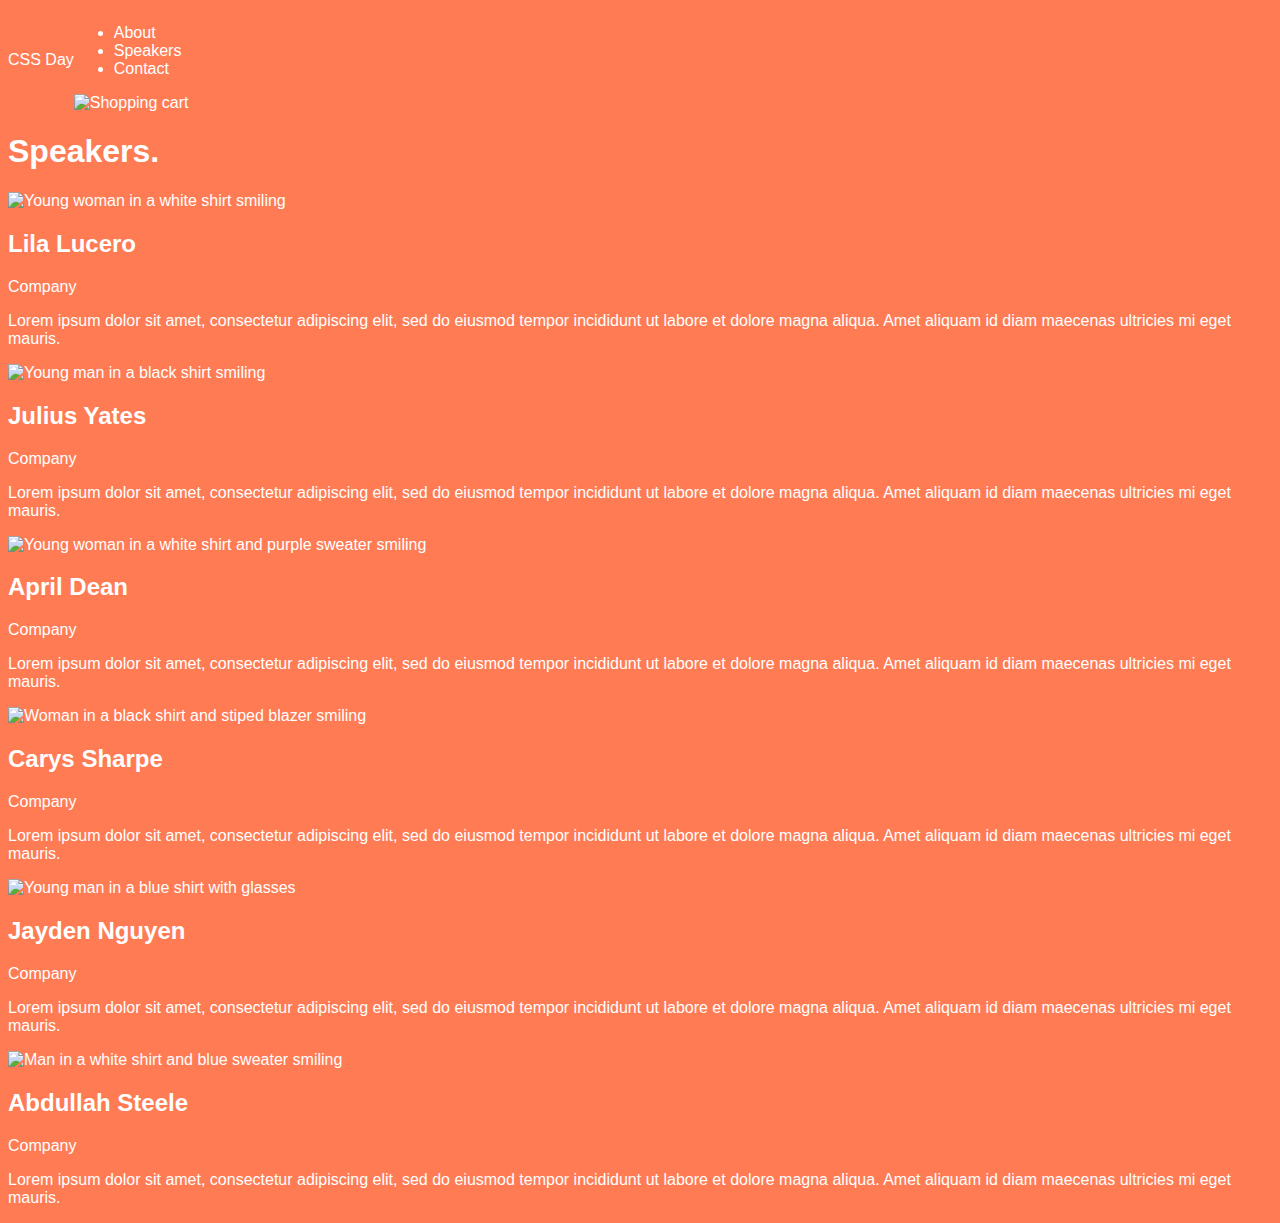
==== speakers.html @ f6e1ea69 "init comit" ====
<!DOCTYPE html>
<html lang="en">

<head>
    <meta charset="UTF-8">
    <meta http-equiv="X-UA-Compatible" content="IE=edge">
    <meta name="viewport" content="width=device-width, initial-scale=1.0">
    <title>CSS Day Speakers</title>
    <link rel="stylesheet" href="styles/speakers.css">
</head>

<body>
    <header>
        <a href="/">CSS Day</a>
        <div>
            <nav>
                <ul>
                    <li><a href="#">About</a></li>
                    <li><a href="speakers.html">Speakers</a></li>
                    <li><a href="#">Contact</a></li>
                </ul>
            </nav>
            <img src="./icons/shopping-cart.svg" alt="Shopping cart">
        </div>
    </header>
    <main>
        <h1>Speakers.</h1>
        <div>
            <img src="https://images.unsplash.com/photo-1611432579699-484f7990b127?ixlib=rb-4.0.3&ixid=MnwxMjA3fDB8MHxwaG90by1wYWdlfHx8fGVufDB8fHx8&auto=format&fit=crop&w=1770&q=80"
                alt="Young woman in a white shirt smiling">
            <h2>Lila Lucero</h2>
            <p>Company</p>
            <p>Lorem ipsum dolor sit amet, consectetur adipiscing elit, sed do eiusmod tempor incididunt ut labore et
                dolore magna aliqua. Amet aliquam id diam maecenas ultricies mi eget mauris.</p>
        </div>

        <div>
            <img src="https://images.unsplash.com/photo-1633332755192-727a05c4013d?ixlib=rb-4.0.3&ixid=MnwxMjA3fDB8MHxwaG90by1wYWdlfHx8fGVufDB8fHx8&auto=format&fit=crop&w=1180&q=80"
                alt="Young man in a black shirt smiling">
            <h2>Julius Yates</h2>
            <p>Company</p>
            <p>Lorem ipsum dolor sit amet, consectetur adipiscing elit, sed do eiusmod tempor incididunt ut labore et
                dolore magna aliqua. Amet aliquam id diam maecenas ultricies mi eget mauris.</p>
        </div>

        <div>
            <img src="https://images.unsplash.com/photo-1627161683077-e34782c24d81?ixlib=rb-4.0.3&ixid=MnwxMjA3fDB8MHxwaG90by1wYWdlfHx8fGVufDB8fHx8&auto=format&fit=crop&w=806&q=80"
                alt="Young woman in a white shirt and purple sweater smiling">
            <h2>April Dean</h2>
            <p>Company</p>
            <p>Lorem ipsum dolor sit amet, consectetur adipiscing elit, sed do eiusmod tempor incididunt ut labore et
                dolore magna aliqua. Amet aliquam id diam maecenas ultricies mi eget mauris.</p>
        </div>

        <div>
            <img src="https://images.unsplash.com/photo-1573497019940-1c28c88b4f3e?ixlib=rb-4.0.3&ixid=MnwxMjA3fDB8MHxwaG90by1wYWdlfHx8fGVufDB8fHx8&auto=format&fit=crop&w=774&q=80"
                alt="Woman in a black shirt and stiped blazer smiling">
            <h2>Carys Sharpe</h2>
            <p>Company</p>
            <p>Lorem ipsum dolor sit amet, consectetur adipiscing elit, sed do eiusmod tempor incididunt ut labore et
                dolore magna aliqua. Amet aliquam id diam maecenas ultricies mi eget mauris.</p>
        </div>

        <div>
            <img src="https://images.unsplash.com/photo-1540569014015-19a7be504e3a?ixlib=rb-4.0.3&ixid=MnwxMjA3fDB8MHxwaG90by1wYWdlfHx8fGVufDB8fHx8&auto=format&fit=crop&w=1035&q=80"
                alt="Young man in a blue shirt with glasses">
            <h2>Jayden Nguyen</h2>
            <p>Company</p>
            <p>Lorem ipsum dolor sit amet, consectetur adipiscing elit, sed do eiusmod tempor incididunt ut labore et
                dolore magna aliqua. Amet aliquam id diam maecenas ultricies mi eget mauris.</p>
        </div>

        <div>
            <img src="https://images.unsplash.com/photo-1629425733761-caae3b5f2e50?ixlib=rb-4.0.3&ixid=MnwxMjA3fDB8MHxwaG90by1wYWdlfHx8fGVufDB8fHx8&auto=format&fit=crop&w=774&q=80"
                alt="Man in a white shirt and blue sweater smiling">
            <h2>Abdullah Steele</h2>
            <p>Company</p>
            <p>Lorem ipsum dolor sit amet, consectetur adipiscing elit, sed do eiusmod tempor incididunt ut labore et
                dolore magna aliqua. Amet aliquam id diam maecenas ultricies mi eget mauris.</p>
        </div>
    </main>
</body>

</html>
---- styles/speakers.css ----
@import "base.css";
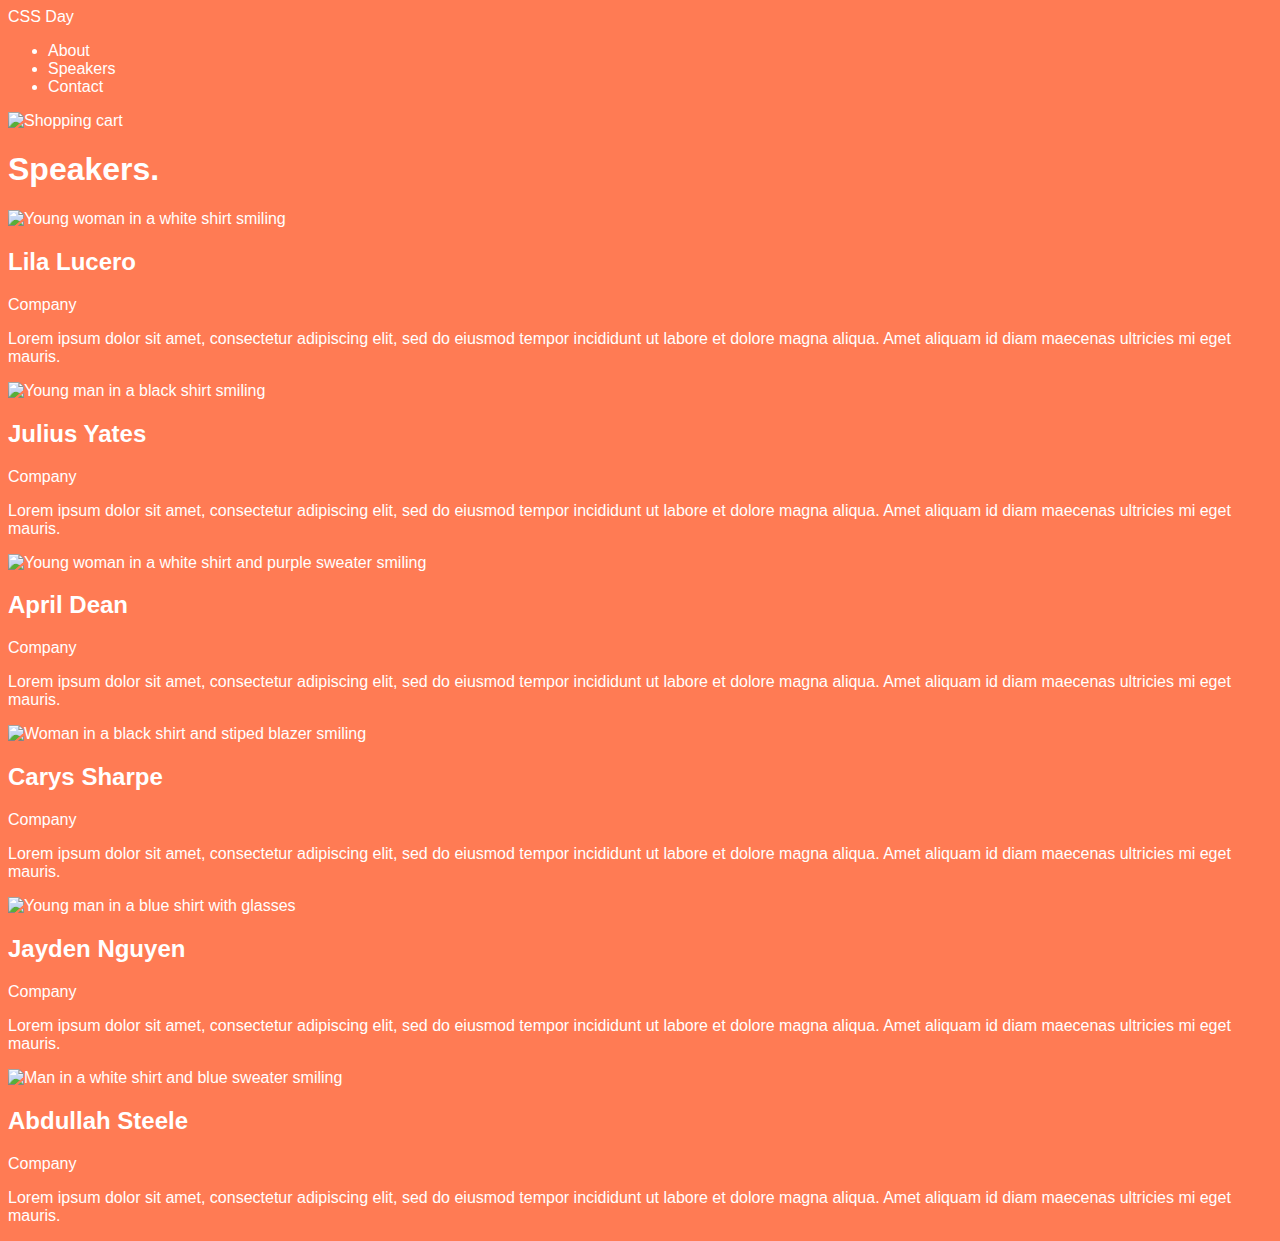
==== commit e1cbf62f: "class and list update" ====
--- a/speakers.html
+++ b/speakers.html
@@ -12,7 +12,6 @@
 <body>
     <header>
         <a href="/">CSS Day</a>
-        <div>
             <nav>
                 <ul>
                     <li><a href="#">About</a></li>
@@ -21,7 +20,6 @@
                 </ul>
             </nav>
             <img src="./icons/shopping-cart.svg" alt="Shopping cart">
-        </div>
     </header>
     <main>
         <h1>Speakers.</h1>
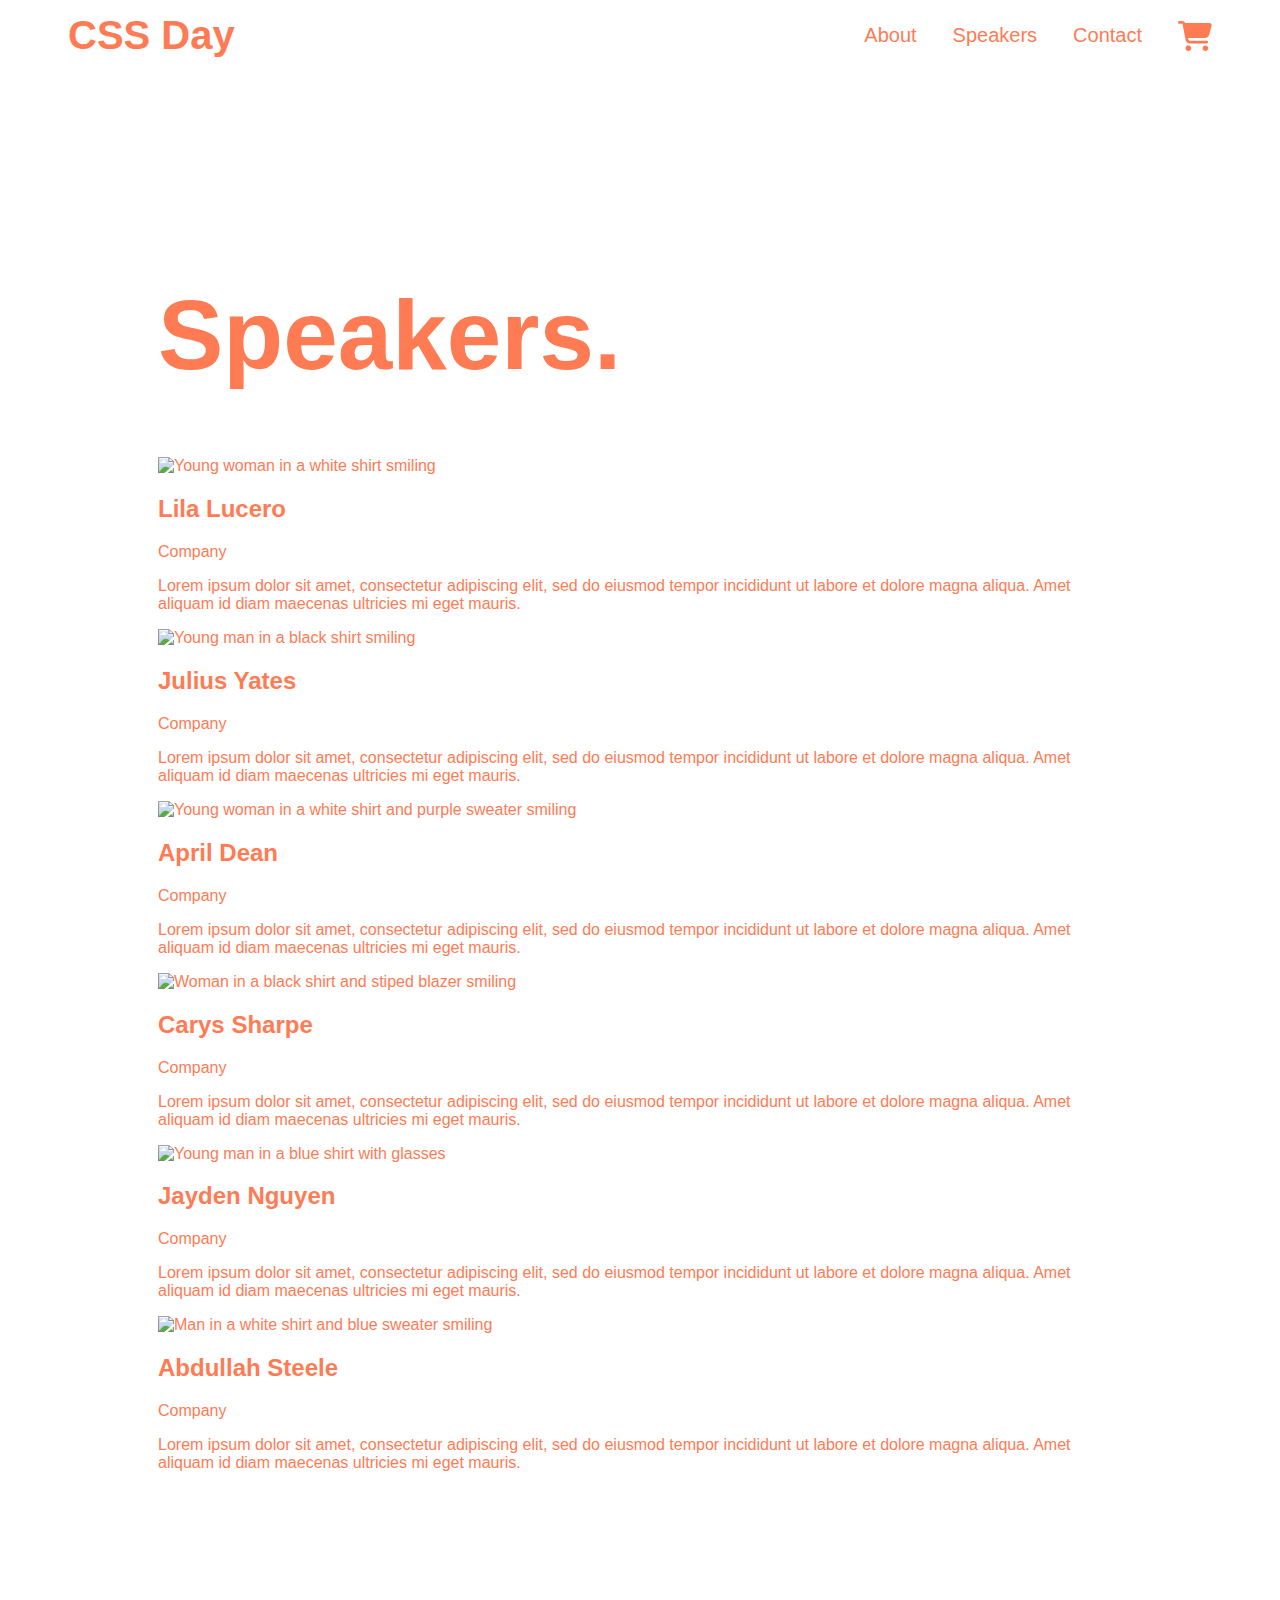
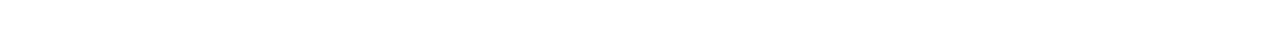
==== commit cf175a72: "2/20" ====
--- a/speakers.html
+++ b/speakers.html
@@ -9,20 +9,32 @@
     <link rel="stylesheet" href="styles/speakers.css">
 </head>
 
-<body>
-    <header>
-        <a href="/">CSS Day</a>
-            <nav>
-                <ul>
-                    <li><a href="#">About</a></li>
-                    <li><a href="speakers.html">Speakers</a></li>
-                    <li><a href="#">Contact</a></li>
-                </ul>
-            </nav>
-            <img src="./icons/shopping-cart.svg" alt="Shopping cart">
+<body class="body body--secondary speakers">
+    <header class="header">
+        <a class="header__link" href="/">CSS Day</a>
+        <nav class="nav">
+            <ul class="nav__list">
+                <li class="nav__list-item"><a href="#">About</a></li>
+                <li class="nav__list-item"><a href="speakers.html">Speakers</a></li>
+                <li class="nav__list-item"><a href="#">Contact</a></li>
+            </ul>
+        </nav>
+        <svg class="shopping-cart-icon--primary" width="34" height="30" viewBox="0 0 34 30" fill="none"
+            xmlns="http://www.w3.org/2000/svg">
+            <g clip-path="url(#clip0_5_286)">
+                <path
+                    d="M0 1.40625C0 0.626953 0.631597 0 1.41667 0H4.10243C5.40104 0 6.55208 0.75 7.08924 1.875H31.3497C32.9021 1.875 34.0354 3.33984 33.6281 4.82813L31.208 13.752C30.7062 15.5918 29.024 16.875 27.1056 16.875H10.076L10.3948 18.5449C10.5247 19.207 11.109 19.6875 11.7878 19.6875H28.8056C29.5906 19.6875 30.2222 20.3145 30.2222 21.0938C30.2222 21.873 29.5906 22.5 28.8056 22.5H11.7878C9.74549 22.5 7.99236 21.0586 7.61458 19.0723L4.56875 3.19336C4.52743 2.9707 4.33264 2.8125 4.10243 2.8125H1.41667C0.631597 2.8125 0 2.18555 0 1.40625ZM7.55556 27.1875C7.55556 26.8182 7.62884 26.4524 7.77123 26.1112C7.91362 25.77 8.12232 25.4599 8.38542 25.1988C8.64852 24.9376 8.96086 24.7304 9.30462 24.5891C9.64837 24.4477 10.0168 24.375 10.3889 24.375C10.761 24.375 11.1294 24.4477 11.4732 24.5891C11.8169 24.7304 12.1293 24.9376 12.3924 25.1988C12.6555 25.4599 12.8642 25.77 13.0065 26.1112C13.1489 26.4524 13.2222 26.8182 13.2222 27.1875C13.2222 27.5568 13.1489 27.9226 13.0065 28.2638C12.8642 28.605 12.6555 28.9151 12.3924 29.1762C12.1293 29.4374 11.8169 29.6446 11.4732 29.7859C11.1294 29.9273 10.761 30 10.3889 30C10.0168 30 9.64837 29.9273 9.30462 29.7859C8.96086 29.6446 8.64852 29.4374 8.38542 29.1762C8.12232 28.9151 7.91362 28.605 7.77123 28.2638C7.62884 27.9226 7.55556 27.5568 7.55556 27.1875ZM27.3889 24.375C28.1403 24.375 28.861 24.6713 29.3924 25.1988C29.9237 25.7262 30.2222 26.4416 30.2222 27.1875C30.2222 27.9334 29.9237 28.6488 29.3924 29.1762C28.861 29.7037 28.1403 30 27.3889 30C26.6374 30 25.9168 29.7037 25.3854 29.1762C24.8541 28.6488 24.5556 27.9334 24.5556 27.1875C24.5556 26.4416 24.8541 25.7262 25.3854 25.1988C25.9168 24.6713 26.6374 24.375 27.3889 24.375Z"
+                    fill="white" />
+            </g>
+            <defs>
+                <clipPath id="clip0_5_286">
+                    <rect width="34" height="30" fill="white" />
+                </clipPath>
+            </defs>
+        </svg>
     </header>
-    <main>
-        <h1>Speakers.</h1>
+    <main class="main">
+        <h1 class="main__title">Speakers.</h1>
         <div>
             <img src="https://images.unsplash.com/photo-1611432579699-484f7990b127?ixlib=rb-4.0.3&ixid=MnwxMjA3fDB8MHxwaG90by1wYWdlfHx8fGVufDB8fHx8&auto=format&fit=crop&w=1770&q=80"
                 alt="Young woman in a white shirt smiling">
--- a/styles/speakers.css
+++ b/styles/speakers.css
@@ -1 +1,9 @@
 @import "base.css";
+
+.speakers .main__title {
+  font-size: 98px;
+}
+
+.shopping-cart-icon--primary g path {
+  fill: var(--color-primary);
+}
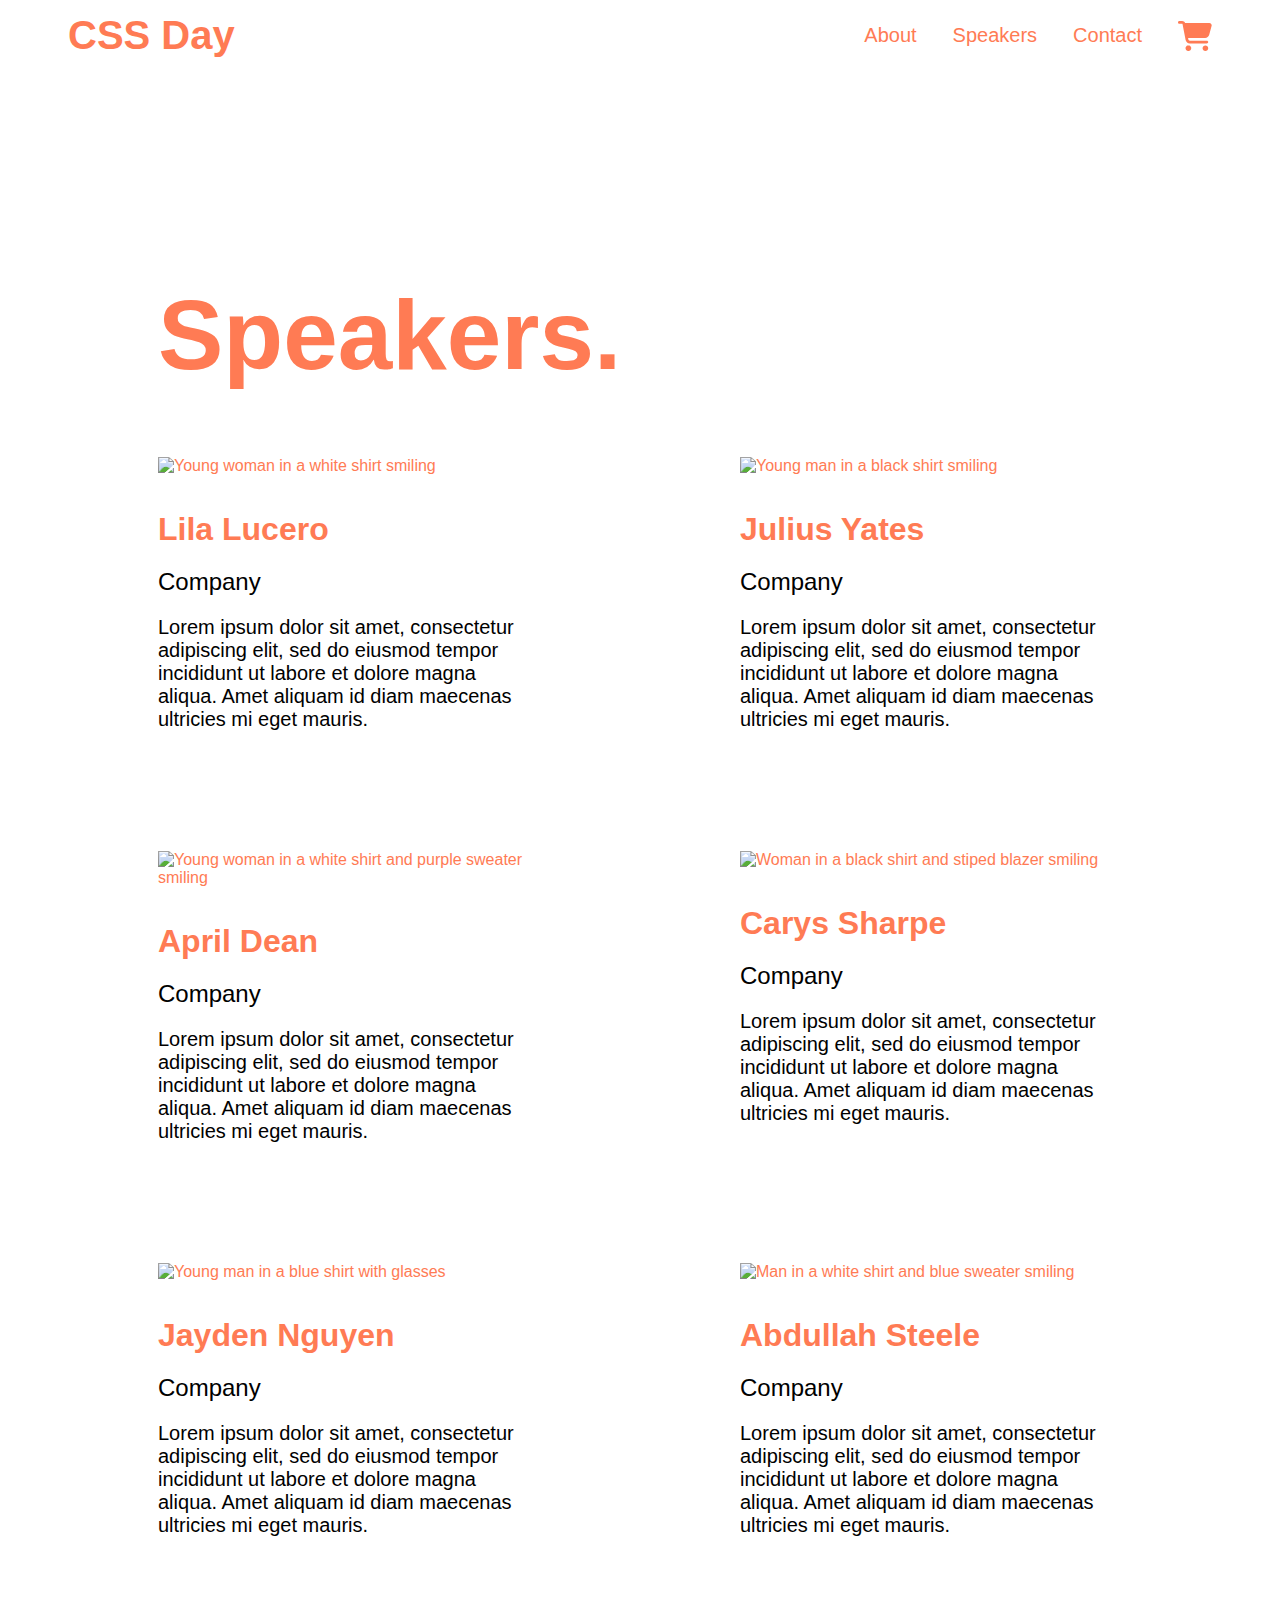
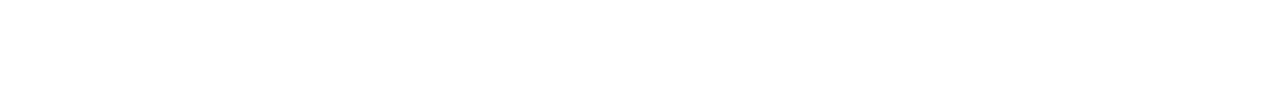
==== commit cf924f11: "updates" ====
--- a/speakers.html
+++ b/speakers.html
@@ -35,58 +35,72 @@
     </header>
     <main class="main">
         <h1 class="main__title">Speakers.</h1>
-        <div>
-            <img src="https://images.unsplash.com/photo-1611432579699-484f7990b127?ixlib=rb-4.0.3&ixid=MnwxMjA3fDB8MHxwaG90by1wYWdlfHx8fGVufDB8fHx8&auto=format&fit=crop&w=1770&q=80"
-                alt="Young woman in a white shirt smiling">
-            <h2>Lila Lucero</h2>
-            <p>Company</p>
-            <p>Lorem ipsum dolor sit amet, consectetur adipiscing elit, sed do eiusmod tempor incididunt ut labore et
-                dolore magna aliqua. Amet aliquam id diam maecenas ultricies mi eget mauris.</p>
-        </div>
+        <div class="speakers__wrapper">
+            <div class="speaker__wrapper">
+                <img class="speaker__photo"
+                    src="https://images.unsplash.com/photo-1611432579699-484f7990b127?ixlib=rb-4.0.3&ixid=MnwxMjA3fDB8MHxwaG90by1wYWdlfHx8fGVufDB8fHx8&auto=format&fit=crop&w=1770&q=80"
+                    alt="Young woman in a white shirt smiling">
+                <h2 class="speaker__name">Lila Lucero</h2>
+                <p class="speaker__company">Company</p>
+                <p class="speaker__bio">Lorem ipsum dolor sit amet, consectetur adipiscing elit, sed do eiusmod tempor
+                    incididunt ut labore et
+                    dolore magna aliqua. Amet aliquam id diam maecenas ultricies mi eget mauris.</p>
+            </div>
 
-        <div>
-            <img src="https://images.unsplash.com/photo-1633332755192-727a05c4013d?ixlib=rb-4.0.3&ixid=MnwxMjA3fDB8MHxwaG90by1wYWdlfHx8fGVufDB8fHx8&auto=format&fit=crop&w=1180&q=80"
-                alt="Young man in a black shirt smiling">
-            <h2>Julius Yates</h2>
-            <p>Company</p>
-            <p>Lorem ipsum dolor sit amet, consectetur adipiscing elit, sed do eiusmod tempor incididunt ut labore et
-                dolore magna aliqua. Amet aliquam id diam maecenas ultricies mi eget mauris.</p>
-        </div>
+            <div class="speaker__wrapper">
+                <img class="speaker__photo"
+                    src="https://images.unsplash.com/photo-1633332755192-727a05c4013d?ixlib=rb-4.0.3&ixid=MnwxMjA3fDB8MHxwaG90by1wYWdlfHx8fGVufDB8fHx8&auto=format&fit=crop&w=1180&q=80"
+                    alt="Young man in a black shirt smiling">
+                <h2 class="speaker__name">Julius Yates</h2>
+                <p class="speaker__company">Company</p>
+                <p class="speaker__bio">Lorem ipsum dolor sit amet, consectetur adipiscing elit, sed do eiusmod tempor
+                    incididunt ut labore et
+                    dolore magna aliqua. Amet aliquam id diam maecenas ultricies mi eget mauris.</p>
+            </div>
 
-        <div>
-            <img src="https://images.unsplash.com/photo-1627161683077-e34782c24d81?ixlib=rb-4.0.3&ixid=MnwxMjA3fDB8MHxwaG90by1wYWdlfHx8fGVufDB8fHx8&auto=format&fit=crop&w=806&q=80"
-                alt="Young woman in a white shirt and purple sweater smiling">
-            <h2>April Dean</h2>
-            <p>Company</p>
-            <p>Lorem ipsum dolor sit amet, consectetur adipiscing elit, sed do eiusmod tempor incididunt ut labore et
-                dolore magna aliqua. Amet aliquam id diam maecenas ultricies mi eget mauris.</p>
-        </div>
+            <div class="speaker__wrapper">
+                <img class="speaker__photo speaker__photo--top"
+                    src="https://images.unsplash.com/photo-1627161683077-e34782c24d81?ixlib=rb-4.0.3&ixid=MnwxMjA3fDB8MHxwaG90by1wYWdlfHx8fGVufDB8fHx8&auto=format&fit=crop&w=806&q=80"
+                    alt="Young woman in a white shirt and purple sweater smiling">
+                <h2 class="speaker__name">April Dean</h2>
+                <p class="speaker__company">Company</p>
+                <p class="speaker__bio">Lorem ipsum dolor sit amet, consectetur adipiscing elit, sed do eiusmod tempor
+                    incididunt ut labore et
+                    dolore magna aliqua. Amet aliquam id diam maecenas ultricies mi eget mauris.</p>
+            </div>
 
-        <div>
-            <img src="https://images.unsplash.com/photo-1573497019940-1c28c88b4f3e?ixlib=rb-4.0.3&ixid=MnwxMjA3fDB8MHxwaG90by1wYWdlfHx8fGVufDB8fHx8&auto=format&fit=crop&w=774&q=80"
-                alt="Woman in a black shirt and stiped blazer smiling">
-            <h2>Carys Sharpe</h2>
-            <p>Company</p>
-            <p>Lorem ipsum dolor sit amet, consectetur adipiscing elit, sed do eiusmod tempor incididunt ut labore et
-                dolore magna aliqua. Amet aliquam id diam maecenas ultricies mi eget mauris.</p>
-        </div>
+            <div class="speaker__wrapper">
+                <img class="speaker__photo"
+                    src="https://images.unsplash.com/photo-1573497019940-1c28c88b4f3e?ixlib=rb-4.0.3&ixid=MnwxMjA3fDB8MHxwaG90by1wYWdlfHx8fGVufDB8fHx8&auto=format&fit=crop&w=774&q=80"
+                    alt="Woman in a black shirt and stiped blazer smiling">
+                <h2 class="speaker__name">Carys Sharpe</h2>
+                <p class="speaker__company">Company</p>
+                <p class="speaker__bio">Lorem ipsum dolor sit amet, consectetur adipiscing elit, sed do eiusmod tempor
+                    incididunt ut labore et
+                    dolore magna aliqua. Amet aliquam id diam maecenas ultricies mi eget mauris.</p>
+            </div>
 
-        <div>
-            <img src="https://images.unsplash.com/photo-1540569014015-19a7be504e3a?ixlib=rb-4.0.3&ixid=MnwxMjA3fDB8MHxwaG90by1wYWdlfHx8fGVufDB8fHx8&auto=format&fit=crop&w=1035&q=80"
-                alt="Young man in a blue shirt with glasses">
-            <h2>Jayden Nguyen</h2>
-            <p>Company</p>
-            <p>Lorem ipsum dolor sit amet, consectetur adipiscing elit, sed do eiusmod tempor incididunt ut labore et
-                dolore magna aliqua. Amet aliquam id diam maecenas ultricies mi eget mauris.</p>
-        </div>
+            <div class="speaker__wrapper">
+                <img class="speaker__photo"
+                    src="https://images.unsplash.com/photo-1540569014015-19a7be504e3a?ixlib=rb-4.0.3&ixid=MnwxMjA3fDB8MHxwaG90by1wYWdlfHx8fGVufDB8fHx8&auto=format&fit=crop&w=1035&q=80"
+                    alt="Young man in a blue shirt with glasses">
+                <h2 class="speaker__name">Jayden Nguyen</h2>
+                <p class="speaker__company">Company</p>
+                <p class="speaker__bio">Lorem ipsum dolor sit amet, consectetur adipiscing elit, sed do eiusmod tempor
+                    incididunt ut labore et
+                    dolore magna aliqua. Amet aliquam id diam maecenas ultricies mi eget mauris.</p>
+            </div>
 
-        <div>
-            <img src="https://images.unsplash.com/photo-1629425733761-caae3b5f2e50?ixlib=rb-4.0.3&ixid=MnwxMjA3fDB8MHxwaG90by1wYWdlfHx8fGVufDB8fHx8&auto=format&fit=crop&w=774&q=80"
-                alt="Man in a white shirt and blue sweater smiling">
-            <h2>Abdullah Steele</h2>
-            <p>Company</p>
-            <p>Lorem ipsum dolor sit amet, consectetur adipiscing elit, sed do eiusmod tempor incididunt ut labore et
-                dolore magna aliqua. Amet aliquam id diam maecenas ultricies mi eget mauris.</p>
+            <div class="speaker__wrapper">
+                <img class="speaker__photo speaker__photo--top"
+                    src="https://images.unsplash.com/photo-1629425733761-caae3b5f2e50?ixlib=rb-4.0.3&ixid=MnwxMjA3fDB8MHxwaG90by1wYWdlfHx8fGVufDB8fHx8&auto=format&fit=crop&w=774&q=80"
+                    alt="Man in a white shirt and blue sweater smiling">
+                <h2 class="speaker__name">Abdullah Steele</h2>
+                <p class="speaker__company">Company</p>
+                <p class="speaker__bio">Lorem ipsum dolor sit amet, consectetur adipiscing elit, sed do eiusmod tempor
+                    incididunt ut labore et
+                    dolore magna aliqua. Amet aliquam id diam maecenas ultricies mi eget mauris.</p>
+            </div>
         </div>
     </main>
 </body>
--- a/styles/speakers.css
+++ b/styles/speakers.css
@@ -7,3 +7,50 @@
 .shopping-cart-icon--primary g path {
   fill: var(--color-primary);
 }
+
+.speakers__wrapper {
+  display: grid;
+  grid-template-columns: repeat(2, 1fr);
+  column-gap: 200px;
+  row-gap: 120px;
+}
+
+.speaker__wrapper {
+  max-width: 460px;
+}
+
+.speaker__photo {
+  width: 310px;
+  height: 310px;
+  object-fit: cover;
+  margin-bottom: 36px;
+}
+
+.speaker__photo--top {
+  object-position: top;
+}
+
+.speaker__name {
+  font-size: 32px;
+  margin-bottom: 20px;
+}
+
+.speaker__company {
+  font-size: 24px;
+  margin-bottom: 20px;
+}
+
+.speaker__bio {
+  font-size: 20px;
+}
+
+.speaker__company,
+.speaker__bio {
+  color: var(--color-text-on-secondary);
+}
+
+@media (width < 1000px) {
+  .speakers__wrapper {
+    grid-template-columns: 1fr;
+  }
+}
